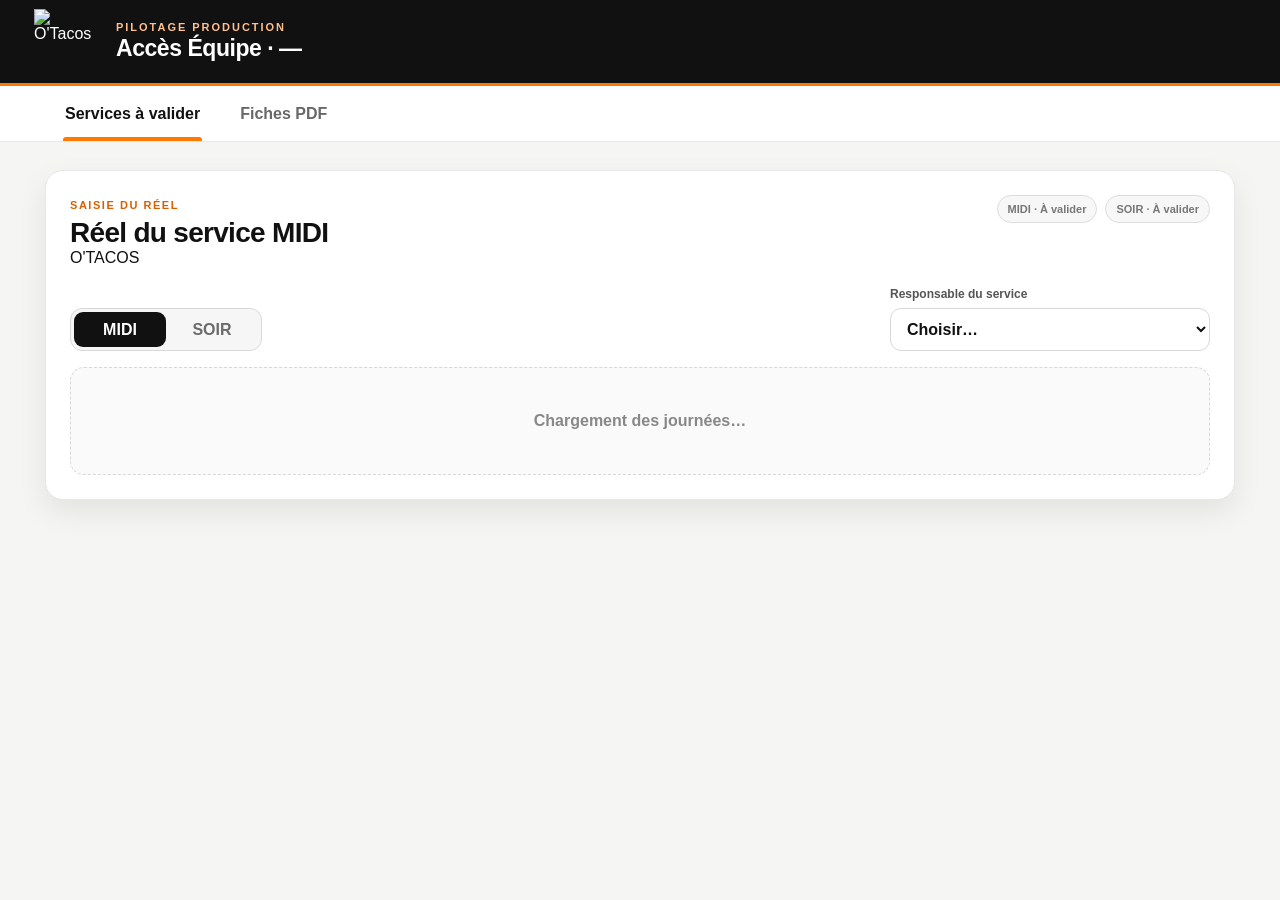
==== equipe.html @ dbc7082d "Add files via upload" ====
<!doctype html>
<html lang="fr">
<head>
  <meta charset="utf-8" />
  <meta name="viewport" content="width=device-width,initial-scale=1" />
  <meta name="theme-color" content="#111111" />
  <title>O'Tacos | Accès Équipe</title>
  <link rel="stylesheet" href="styles.css" />
</head>
<body data-entry="team">
  <header class="app-header">
    <div class="brand">
      <img src="assets/otacos-logo.png" alt="O'Tacos" class="brand-logo" />
      <div class="brand-copy">
        <div class="brand-kicker">PILOTAGE PRODUCTION</div>
        <div class="brand-title">Accès Équipe · <span id="teamRestaurantName">—</span></div>
      </div>
    </div>
    <div class="header-actions">
      <span id="pendingCountBadge" class="storage-badge">Chargement…</span>
      <span id="storageBadge" class="storage-badge">Google Sheets + Drive</span>
      <button id="btnRefresh" class="icon-btn" title="Actualiser" aria-label="Actualiser">↻</button>
    </div>
  </header>

  <nav class="nav-tabs team-nav" aria-label="Navigation équipe">
    <button class="nav-tab active" data-view="actual" type="button">Services à valider</button>
    <button class="nav-tab" data-view="documents" type="button">Fiches PDF</button>
  </nav>

  <main class="app-shell">
    <section id="statusBox" class="status hidden"></section>

    <section id="view-actual" class="app-view active">
      <article class="panel real-service-panel">
        <div class="panel-title-row">
          <div>
            <span class="section-tag">SAISIE DU RÉEL</span>
            <h1 id="realPageTitle">Réel du service MIDI</h1>
            <div id="teamRestaurantTitle" class="team-restaurant-title">O'TACOS</div>
          </div>
          <div class="service-status-group">
            <span id="midiValidationBadge" class="service-status">MIDI · À valider</span>
            <span id="soirValidationBadge" class="service-status">SOIR · À valider</span>
          </div>
        </div>

        <div class="real-service-toolbar">
          <label class="compact-field day-selector-wrap">
            <span>Journée</span>
            <select id="realDaySelect"></select>
          </label>
          <div class="service-toggle" role="group" aria-label="Service">
            <button id="btnServiceMidi" class="service-toggle-btn active" data-service="MIDI" type="button">MIDI</button>
            <button id="btnServiceSoir" class="service-toggle-btn" data-service="SOIR" type="button">SOIR</button>
          </div>
          <label class="compact-field responsible-field">
            <span>Responsable du service</span>
            <select id="serviceResponsible">
              <option value="">Choisir…</option>
              <option value="Guillaume">Guillaume</option>
              <option value="Pape">Pape</option>
              <option value="Ziad">Ziad</option>
              <option value="Imane">Imane</option>
            </select>
          </label>
        </div>

        <div id="realEmpty" class="empty-state">Chargement des journées…</div>
        <div id="realWorkspace" class="hidden">
          <div class="real-topline service-real-topline">
            <div class="day-id-card">
              <strong id="realRestaurant">—</strong>
              <span id="realDate">—</span>
            </div>
            <div class="readonly-kpi">
              <span id="serviceForecastLabel">Prévision ajustée MIDI</span>
              <strong id="serviceForecastTotal">—</strong>
            </div>
            <label id="actualCAField" class="compact-field ca-field hidden">
              <span>CA réel journée</span>
              <input id="actualCA" type="number" step="0.01" min="0" placeholder="0,00" />
            </label>
            <div id="forecastCAField" class="readonly-kpi hidden">
              <span>CA prévu</span>
              <strong id="actualForecastCA">—</strong>
            </div>
          </div>

          <div class="table-wrap">
            <table id="actualTable" class="data-table real-table service-table">
              <thead>
                <tr>
                  <th>Produit</th>
                  <th>Prépa prévue</th>
                  <th>Prépa lancée</th>
                  <th>Ajout pendant service</th>
                  <th>Réel total service</th>
                  <th>Prévision ajustée</th>
                  <th>Écart</th>
                </tr>
              </thead>
              <tbody></tbody>
            </table>
          </div>

          <div class="closure-footer service-footer">
            <label id="commentField" class="field comment-field hidden">
              <span>Commentaire journée</span>
              <input id="comment" type="text" placeholder="" />
            </label>
            <button id="btnValidateService" class="btn primary">Valider le service MIDI</button>
          </div>
        </div>
      </article>
    </section>

    <section id="view-documents" class="app-view">
      <article class="panel">
        <div class="panel-title-row">
          <div>
            <span class="section-tag">ARCHIVES DRIVE</span>
            <h1>Fiches de production</h1>
          </div>
        </div>
        <div class="analysis-toolbar documents-toolbar">
          <select id="documentsRestaurant" class="hidden" aria-hidden="true"><option value="ALL">Tous</option><option value="BSM">Boulogne-sur-Mer</option><option value="ARS">Armentières</option></select>
          <label class="compact-field"><span>Période</span><select id="documentsPeriod"><option value="day">Jour</option><option value="week">Semaine</option><option value="month" selected>Mois</option><option value="year">Année</option></select></label>
          <label class="compact-field"><span>Date</span><input id="documentsDate" type="date" /></label>
        </div>
        <div class="table-wrap">
          <table class="data-table" id="documentsTable">
            <thead><tr><th>Date</th><th>Restaurant</th><th>Statut</th><th>Responsable MIDI</th><th>Responsable SOIR</th><th>Prévision PDF</th><th>Clôture PDF</th></tr></thead>
            <tbody></tbody>
          </table>
        </div>
      </article>
    </section>
  </main>

  <script src="https://cdn.jsdelivr.net/npm/jspdf@2.5.1/dist/jspdf.umd.min.js"></script>
  <script src="https://cdn.jsdelivr.net/npm/jspdf-autotable@3.8.4/dist/jspdf.plugin.autotable.min.js"></script>
  <script src="config.js"></script>
  <script src="app.js"></script>
</body>
</html>
---- styles.css ----
:root{
  --orange:#ff7900;
  --orange-dark:#d95f00;
  --orange-soft:#fff1e3;
  --black:#111111;
  --charcoal:#262626;
  --muted:#737373;
  --line:#e7e7e7;
  --bg:#f5f5f3;
  --white:#ffffff;
  --green:#157347;
  --red:#c62828;
  --shadow:0 12px 30px rgba(17,17,17,.08);
}
*{box-sizing:border-box}
html,body{margin:0;padding:0;background:var(--bg);color:var(--black);font-family:Inter,ui-sans-serif,-apple-system,BlinkMacSystemFont,"Segoe UI",Roboto,Arial,sans-serif}
button,input,select{font:inherit}
button{cursor:pointer}
.hidden{display:none!important}
.app-header{height:86px;background:var(--black);color:#fff;display:flex;align-items:center;justify-content:space-between;padding:0 34px;position:sticky;top:0;z-index:20;border-bottom:3px solid var(--orange)}
.brand{display:flex;align-items:center;gap:16px}.brand-logo{width:66px;height:66px;object-fit:contain}.brand-copy{display:flex;flex-direction:column;gap:2px}.brand-kicker{font-size:11px;letter-spacing:.18em;color:#ffc18f;font-weight:800}.brand-title{font-size:23px;font-weight:800;letter-spacing:-.02em}.header-actions{display:flex;align-items:center;gap:10px}.storage-badge{border:1px solid #3c3c3c;background:#1b1b1b;border-radius:999px;padding:8px 12px;font-size:12px;color:#e7e7e7}.icon-btn{width:38px;height:38px;border-radius:10px;border:1px solid #3d3d3d;background:#1c1c1c;color:#fff;font-size:20px}.icon-btn:hover{border-color:var(--orange)}
.nav-tabs{height:56px;background:#fff;display:flex;align-items:stretch;padding:0 34px;border-bottom:1px solid var(--line);position:sticky;top:86px;z-index:19}.nav-tab{border:0;background:transparent;padding:0 20px;font-weight:800;color:#686868;position:relative}.nav-tab:hover{color:var(--black)}.nav-tab.active{color:var(--black)}.nav-tab.active:after{content:"";position:absolute;left:18px;right:18px;bottom:0;height:4px;background:var(--orange);border-radius:3px 3px 0 0}.nav-tab.locked span{font-size:11px}
.app-shell{max-width:1500px;margin:0 auto;padding:28px 30px 60px}.app-view{display:none}.app-view.active{display:block}.status{margin-bottom:18px;padding:12px 14px;border:1px solid #cfe4d8;background:#eef8f2;color:#1f5f3f;border-radius:12px;font-size:13px;font-weight:700}.status.error{border-color:#f2c8c8;background:#fff2f2;color:#9c2020}
.panel{background:#fff;border:1px solid var(--line);border-radius:18px;box-shadow:var(--shadow);padding:24px}.hero-grid{display:grid;grid-template-columns:minmax(0,1.4fr) minmax(360px,.6fr);gap:20px;margin-bottom:20px}.panel-title-row{display:flex;align-items:flex-start;justify-content:space-between;gap:18px;margin-bottom:20px}.section-tag{font-size:11px;font-weight:900;letter-spacing:.14em;color:var(--orange-dark)}h1,h2{margin:4px 0 0;letter-spacing:-.025em}h1{font-size:28px}h2{font-size:22px}.source-pill{background:var(--black);color:#fff;padding:8px 11px;border-radius:999px;font-weight:900;font-size:11px;letter-spacing:.08em}
.form-grid{display:grid;grid-template-columns:1fr 1fr;gap:15px}.field,.compact-field{display:flex;flex-direction:column;gap:7px}.field>span,.compact-field>span{font-size:12px;font-weight:800;color:#555}.field input,.field select,.compact-field input,.compact-field select{height:43px;border:1px solid #d8d8d8;border-radius:11px;background:#fff;padding:0 12px;color:var(--black);outline:none}.field input:focus,.field select:focus,.compact-field input:focus,.compact-field select:focus{border-color:var(--orange);box-shadow:0 0 0 3px rgba(255,121,0,.12)}.source-choice{display:grid;grid-template-columns:1fr 1fr;gap:8px}.source-btn{height:43px;border-radius:11px;border:1px solid #d7d7d7;background:#fff;font-weight:850}.source-btn.active{background:var(--black);border-color:var(--black);color:#fff}.source-btn:disabled{opacity:.4;cursor:not-allowed}
.upload-zone{margin-top:18px;min-height:128px;border:2px dashed #d8d8d8;border-radius:16px;display:flex;flex-direction:column;align-items:center;justify-content:center;gap:3px;background:#fafafa;transition:.2s}.upload-zone:hover,.upload-zone.dragover{border-color:var(--orange);background:var(--orange-soft)}.upload-icon{width:36px;height:36px;border-radius:50%;display:grid;place-items:center;background:var(--orange);color:#fff;font-size:20px;font-weight:900}.upload-main{margin-top:5px;font-weight:900}.upload-sub{font-size:12px;color:var(--muted)}
.metric-grid{display:grid;grid-template-columns:1fr;gap:10px}.metric-card{border:1px solid var(--line);border-radius:14px;padding:15px 16px;display:flex;justify-content:space-between;align-items:center;background:#fafafa}.metric-card span{font-size:12px;color:#666;font-weight:800}.metric-card strong{font-size:18px}.metric-card.accent{background:var(--orange-soft);border-color:#ffd5ae}.metric-card.accent strong{color:var(--orange-dark)}.pdf-actions{display:grid;grid-template-columns:1fr 1fr;gap:10px;margin-top:14px}.btn{height:42px;border-radius:11px;padding:0 16px;border:1px solid #d7d7d7;background:#fff;color:#1a1a1a;font-weight:850}.btn:hover:not(:disabled){border-color:#b8b8b8}.btn.primary{background:var(--orange);border-color:var(--orange);color:#fff}.btn.primary:hover{background:var(--orange-dark);border-color:var(--orange-dark)}.btn.secondary{background:#fff}.btn:disabled{opacity:.45;cursor:not-allowed}.btn.full{width:100%}
.sync-state{font-size:12px;font-weight:800;color:#6b6b6b;background:#f4f4f4;padding:8px 11px;border-radius:999px}.sync-state.ok{color:var(--green);background:#edf8f1}.sync-state.warn{color:#935f00;background:#fff6df}
.table-wrap{overflow:auto;border:1px solid var(--line);border-radius:14px}.data-table{width:100%;border-collapse:separate;border-spacing:0;min-width:900px}.data-table th{background:#151515;color:#fff;text-align:right;padding:12px 12px;font-size:11px;letter-spacing:.04em;white-space:nowrap}.data-table th:first-child{text-align:left}.data-table td{padding:12px;border-bottom:1px solid #ececec;text-align:right;font-size:13px;white-space:nowrap}.data-table td:first-child{text-align:left}.data-table tbody tr:last-child td{border-bottom:0}.data-table tbody tr:hover td{background:#fffaf5}.num-strong{font-weight:900}.trend-up{color:var(--orange-dark);font-weight:900}.trend-down{color:#2c6c50;font-weight:900}.trend-flat{color:#555;font-weight:800}.forecast-total{font-weight:900}.data-table td.highlight{background:#fff7ee}
.empty-state{padding:44px;text-align:center;color:#888;font-weight:700;border:1px dashed #d7d7d7;border-radius:14px;background:#fafafa}.real-topline{display:grid;grid-template-columns:1fr 220px 180px;gap:14px;align-items:end;margin-bottom:16px}.day-id-card{height:66px;border-radius:14px;background:#111;color:#fff;padding:12px 15px;display:flex;flex-direction:column;justify-content:center}.day-id-card strong{font-size:16px}.day-id-card span{font-size:12px;color:#cfcfcf;margin-top:3px}.readonly-kpi{height:66px;border-radius:14px;background:var(--orange-soft);border:1px solid #ffd9b6;padding:10px 14px;display:flex;flex-direction:column;justify-content:center}.readonly-kpi span{font-size:11px;color:#7c5a3a;font-weight:800}.readonly-kpi strong{font-size:17px;margin-top:3px}.ca-field input{height:43px}.real-table input{width:88px;height:36px;border:1px solid #d8d8d8;border-radius:9px;padding:0 8px;text-align:right}.real-table input:focus{outline:none;border-color:var(--orange);box-shadow:0 0 0 3px rgba(255,121,0,.1)}
.prep-check{display:inline-flex;align-items:center;justify-content:flex-end;gap:8px;min-width:86px;cursor:pointer;font-weight:900;color:#6a6a6a;user-select:none}.prep-check input{position:absolute;opacity:0;pointer-events:none}.prep-check-box{width:23px;height:23px;border:2px solid #bfbfbf;border-radius:7px;background:#fff;position:relative;display:inline-block;transition:.15s}.prep-check.is-checked{color:var(--black)}.prep-check.is-checked .prep-check-box{border-color:var(--orange);background:var(--orange)}.prep-check.is-checked .prep-check-box:after{content:"";position:absolute;left:6px;top:2px;width:6px;height:11px;border:solid #fff;border-width:0 3px 3px 0;transform:rotate(45deg)}.prep-check-qty{min-width:42px;text-align:right}.prep-check:focus-within .prep-check-box{box-shadow:0 0 0 3px rgba(255,121,0,.14)}.variance-pos{color:var(--red);font-weight:900}.variance-neg{color:var(--green);font-weight:900}.closure-footer{margin-top:16px;display:grid;grid-template-columns:1fr auto;gap:14px;align-items:end}.comment-field input{width:100%}
.analysis-toolbar{display:grid;grid-template-columns:180px 220px 150px 170px 1fr;gap:12px;align-items:end;margin-bottom:16px}.series-switches{display:flex;justify-content:flex-end;gap:8px;flex-wrap:wrap}.series-switches label{height:42px;border:1px solid #ddd;border-radius:11px;padding:0 12px;display:flex;align-items:center;gap:7px;font-size:12px;font-weight:850;background:#fff}.series-switches input{accent-color:var(--orange)}.kpi-strip{display:grid;grid-template-columns:repeat(5,1fr);gap:10px;margin-bottom:16px}.analysis-kpi{border:1px solid var(--line);border-radius:14px;background:#fafafa;padding:14px}.analysis-kpi span{display:block;font-size:11px;font-weight:800;color:#6c6c6c}.analysis-kpi strong{display:block;font-size:19px;margin-top:5px}.chart-card{height:420px;border:1px solid var(--line);border-radius:14px;padding:16px;margin-bottom:16px;background:#fff}.analysis-table-wrap{max-height:440px}.analysis-table-wrap .data-table{min-width:800px}
.params-group{margin-bottom:22px}.params-group h3{font-size:15px;margin:0 0 10px}.params-table{min-width:850px}.params-table input{width:90px;height:34px;border:1px solid #d8d8d8;border-radius:8px;text-align:right;padding:0 7px}.params-table input:focus{outline:none;border-color:var(--orange)}
.modal{position:fixed;inset:0;background:rgba(0,0,0,.68);z-index:100;display:grid;place-items:center;padding:20px}.modal-card{width:min(420px,100%);background:#fff;border-radius:18px;padding:28px;box-shadow:0 24px 60px rgba(0,0,0,.25);position:relative;text-align:center}.modal-close{position:absolute;right:14px;top:12px;border:0;background:transparent;font-size:25px;color:#777}.modal-logo{width:92px;height:92px;object-fit:contain}.modal-card h2{margin:4px 0 20px}.modal-card .field{text-align:left}.form-error{min-height:22px;color:var(--red);font-size:12px;font-weight:750;padding:6px 0}
@media(max-width:1100px){.hero-grid{grid-template-columns:1fr}.analysis-toolbar{grid-template-columns:1fr 1fr 1fr 1fr}.series-switches{grid-column:1/-1;justify-content:flex-start}.kpi-strip{grid-template-columns:repeat(2,1fr)}.real-topline{grid-template-columns:1fr 1fr}.readonly-kpi{grid-column:1/-1}.app-shell{padding:22px 18px 50px}}
@media(max-width:720px){.app-header{padding:0 16px;height:76px}.brand-logo{width:54px;height:54px}.brand-title{font-size:18px}.brand-kicker{font-size:9px}.storage-badge{display:none}.nav-tabs{top:76px;padding:0 8px;overflow:auto}.nav-tab{padding:0 13px;white-space:nowrap}.app-shell{padding:16px 10px 40px}.panel{padding:16px;border-radius:14px}.form-grid{grid-template-columns:1fr}.real-topline{grid-template-columns:1fr}.readonly-kpi{grid-column:auto}.closure-footer{grid-template-columns:1fr}.analysis-toolbar{grid-template-columns:1fr 1fr}.series-switches{grid-column:1/-1}.kpi-strip{grid-template-columns:1fr 1fr}.chart-card{height:340px}.panel-title-row{flex-direction:column}.compact-field{width:100%}}
/* V2.2 — accès séparés & validation par service */
.nav-link{display:flex;align-items:center;text-decoration:none;padding:0 20px;font-weight:800;color:#686868;position:relative}.nav-link:hover{color:var(--black)}.nav-link.active{color:var(--black)}.nav-link.active:after{content:"";position:absolute;left:18px;right:18px;bottom:0;height:4px;background:var(--orange);border-radius:3px 3px 0 0}.nav-link.locked span{font-size:11px}
.access-links-panel{margin-top:20px}.access-link-grid{display:grid;grid-template-columns:repeat(4,minmax(0,1fr));gap:12px}.access-link-card{border:1px solid var(--line);border-radius:15px;padding:16px;background:#fafafa;display:flex;flex-direction:column;gap:8px}.access-link-card.service-midi{border-top:4px solid var(--orange)}.access-link-card.service-soir{border-top:4px solid var(--black)}.access-link-tag{font-size:10px;letter-spacing:.12em;font-weight:900;color:var(--orange-dark)}.access-link-card strong{font-size:15px}.link-actions{display:flex;gap:8px;margin-top:4px}.link-btn{display:inline-flex;align-items:center;justify-content:center;text-decoration:none}
.real-service-toolbar{display:grid;grid-template-columns:minmax(220px,1fr) auto minmax(240px,320px);gap:14px;align-items:end;margin-bottom:16px}.service-toggle{display:flex;border:1px solid #d8d8d8;border-radius:12px;padding:3px;background:#f6f6f6;height:43px}.service-toggle-btn{min-width:92px;border:0;border-radius:9px;background:transparent;font-weight:900;color:#6b6b6b}.service-toggle-btn.active{background:var(--black);color:#fff}.service-status-group{display:flex;gap:8px;flex-wrap:wrap}.service-status{border:1px solid #ddd;background:#f7f7f7;border-radius:999px;padding:7px 10px;font-size:11px;font-weight:900;color:#777}.service-status.validated{border-color:#b9dfc9;background:#eef8f2;color:var(--green)}.service-real-topline{grid-template-columns:minmax(300px,1fr) 190px 220px 180px}.service-table{min-width:900px}.service-table .prep-check{justify-content:center}.service-footer{grid-template-columns:1fr auto}.responsible-field select{font-weight:800}.direct-service .nav-tabs{display:none}.direct-service .app-header{position:static}.direct-service .app-shell{max-width:1200px}.direct-service #statusBox{margin-top:0}.direct-service .day-selector-wrap,.direct-service .service-toggle{display:none}.direct-service .real-service-toolbar{grid-template-columns:minmax(260px,360px);justify-content:end}.direct-service .header-actions{display:none}.direct-service #view-actual{display:block!important}.direct-service .app-view:not(#view-actual){display:none!important}
.entry-analysis .app-view:not(#view-analysis),.entry-documents .app-view:not(#view-documents),.entry-settings .app-view:not(#view-settings){display:none!important}.entry-analysis #view-analysis,.entry-documents #view-documents,.entry-settings #view-settings{display:block!important}.entry-analysis .nav-tabs,.entry-documents .nav-tabs,.entry-settings .nav-tabs{display:none}.entry-analysis .app-header,.entry-documents .app-header,.entry-settings .app-header{position:static}.entry-analysis .header-actions,.entry-documents .header-actions,.entry-settings .header-actions{display:none}.documents-toolbar{grid-template-columns:200px 160px 180px}.document-link{display:inline-flex;align-items:center;justify-content:center;min-width:86px;height:34px;border-radius:9px;text-decoration:none;font-weight:850;border:1px solid #ddd;color:#222;background:#fff}.document-link:hover{border-color:var(--orange);color:var(--orange-dark)}.status-partial{color:#8b5b00;font-weight:900}.status-closed{color:var(--green);font-weight:900}
@media(max-width:1100px){.access-link-grid{grid-template-columns:1fr 1fr}.real-service-toolbar{grid-template-columns:1fr 1fr}.responsible-field{grid-column:1/-1}.service-real-topline{grid-template-columns:1fr 1fr}.documents-toolbar{grid-template-columns:1fr 1fr 1fr}}
@media(max-width:720px){.access-link-grid{grid-template-columns:1fr}.nav-link{padding:0 13px;white-space:nowrap}.real-service-toolbar{grid-template-columns:1fr}.responsible-field{grid-column:auto}.service-real-topline{grid-template-columns:1fr}.service-footer{grid-template-columns:1fr}.documents-toolbar{grid-template-columns:1fr}.service-status-group{width:100%}}
/* V2.3 — 2 accès seulement : global + équipe */
.access-link-grid.single-access{grid-template-columns:minmax(320px,620px)}
.team-access-card{border-top:4px solid var(--orange);background:linear-gradient(135deg,#fff 0%,#fff7ef 100%)}
.access-link-note{font-size:12px;line-height:1.45;color:#6d6d6d}
.team-access .header-actions{display:none}
.team-access .day-selector-wrap{display:none}
.team-access .real-service-toolbar{grid-template-columns:auto minmax(240px,320px);justify-content:space-between}
.team-access .documents-toolbar{display:none}
.team-access #view-documents .panel-title-row h1{font-size:26px}
.team-access .app-shell{max-width:1250px}
.team-access .nav-tabs{padding-left:max(18px,calc((100vw - 1250px)/2 + 30px))}
@media(max-width:720px){
  .access-link-grid.single-access{grid-template-columns:1fr}
  .team-access .real-service-toolbar{grid-template-columns:1fr}
}
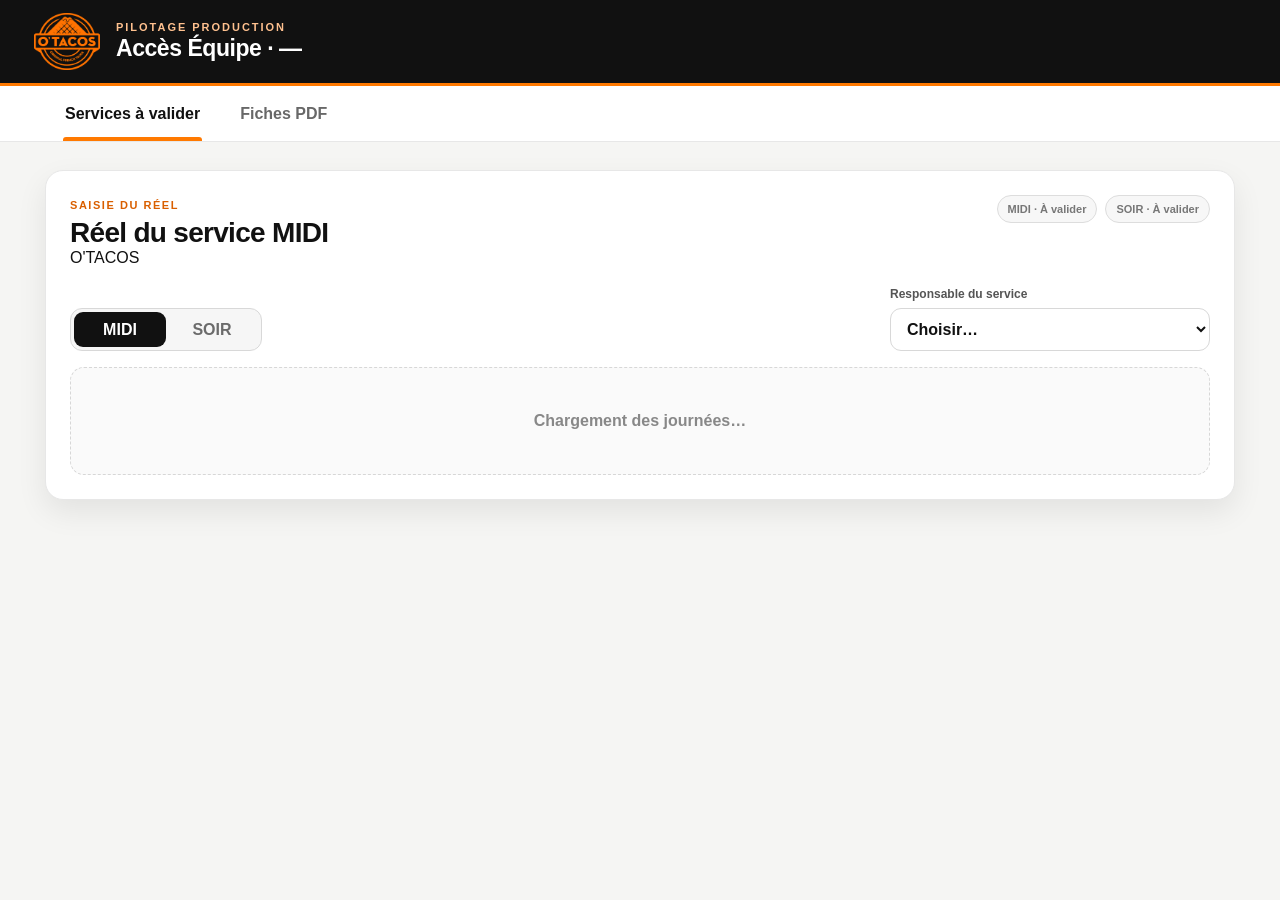
==== commit 1d3aca07: "Add files via upload" ====
--- a/equipe.html
+++ b/equipe.html
@@ -5,12 +5,13 @@
   <meta name="viewport" content="width=device-width,initial-scale=1" />
   <meta name="theme-color" content="#111111" />
   <title>O'Tacos | Accès Équipe</title>
-  <link rel="stylesheet" href="styles.css" />
+  <link rel="stylesheet" href="styles.css?v=2.7.0" />
+  <link rel="preconnect" href="https://cdn.jsdelivr.net" crossorigin>
 </head>
 <body data-entry="team">
   <header class="app-header">
     <div class="brand">
-      <img src="assets/otacos-logo.png" alt="O'Tacos" class="brand-logo" />
+      <img src="[data-uri]" alt="O'Tacos" class="brand-logo" />
       <div class="brand-copy">
         <div class="brand-kicker">PILOTAGE PRODUCTION</div>
         <div class="brand-title">Accès Équipe · <span id="teamRestaurantName">—</span></div>
@@ -56,13 +57,7 @@
           </div>
           <label class="compact-field responsible-field">
             <span>Responsable du service</span>
-            <select id="serviceResponsible">
-              <option value="">Choisir…</option>
-              <option value="Guillaume">Guillaume</option>
-              <option value="Pape">Pape</option>
-              <option value="Ziad">Ziad</option>
-              <option value="Imane">Imane</option>
-            </select>
+            <select id="serviceResponsible"><option value="">Choisir…</option></select>
           </label>
         </div>
 
@@ -72,10 +67,6 @@
             <div class="day-id-card">
               <strong id="realRestaurant">—</strong>
               <span id="realDate">—</span>
-            </div>
-            <div class="readonly-kpi">
-              <span id="serviceForecastLabel">Prévision ajustée MIDI</span>
-              <strong id="serviceForecastTotal">—</strong>
             </div>
             <label id="actualCAField" class="compact-field ca-field hidden">
               <span>CA réel journée</span>
@@ -130,7 +121,7 @@
         </div>
         <div class="table-wrap">
           <table class="data-table" id="documentsTable">
-            <thead><tr><th>Date</th><th>Restaurant</th><th>Statut</th><th>Responsable MIDI</th><th>Responsable SOIR</th><th>Prévision PDF</th><th>Clôture PDF</th></tr></thead>
+            <thead><tr><th>Date</th><th>Restaurant</th><th>Statut</th><th>Responsable MIDI</th><th>Responsable SOIR</th><th>Prévision PDF</th></tr></thead>
             <tbody></tbody>
           </table>
         </div>
@@ -138,9 +129,7 @@
     </section>
   </main>
 
-  <script src="https://cdn.jsdelivr.net/npm/jspdf@2.5.1/dist/jspdf.umd.min.js"></script>
-  <script src="https://cdn.jsdelivr.net/npm/jspdf-autotable@3.8.4/dist/jspdf.plugin.autotable.min.js"></script>
-  <script src="config.js"></script>
-  <script src="app.js"></script>
+  <script src="config.js?v=2.7.0"></script>
+  <script src="app.js?v=2.7.0"></script>
 </body>
 </html>
--- a/styles.css
+++ b/styles.css
@@ -56,3 +56,6 @@
   .access-link-grid.single-access{grid-template-columns:1fr}
   .team-access .real-service-toolbar{grid-template-columns:1fr}
 }
+
+/* V2.6 */
+.admin-links-list{display:grid;gap:12px}.admin-link-row{display:grid;grid-template-columns:70px minmax(0,1fr) auto auto;gap:10px;align-items:center;padding:12px 0;border-bottom:1px solid #ece7e2}.admin-link-row:last-child{border-bottom:0}.team-link-input{width:100%;border:1px solid #d9d4cf;border-radius:10px;background:#faf9f7;padding:11px 12px;font:inherit;color:#333}.team-link-input:focus{outline:2px solid rgba(255,121,0,.18);border-color:#ff7900}@media(max-width:800px){.admin-link-row{grid-template-columns:1fr 1fr}.admin-link-row strong,.team-link-input{grid-column:1/-1}}
